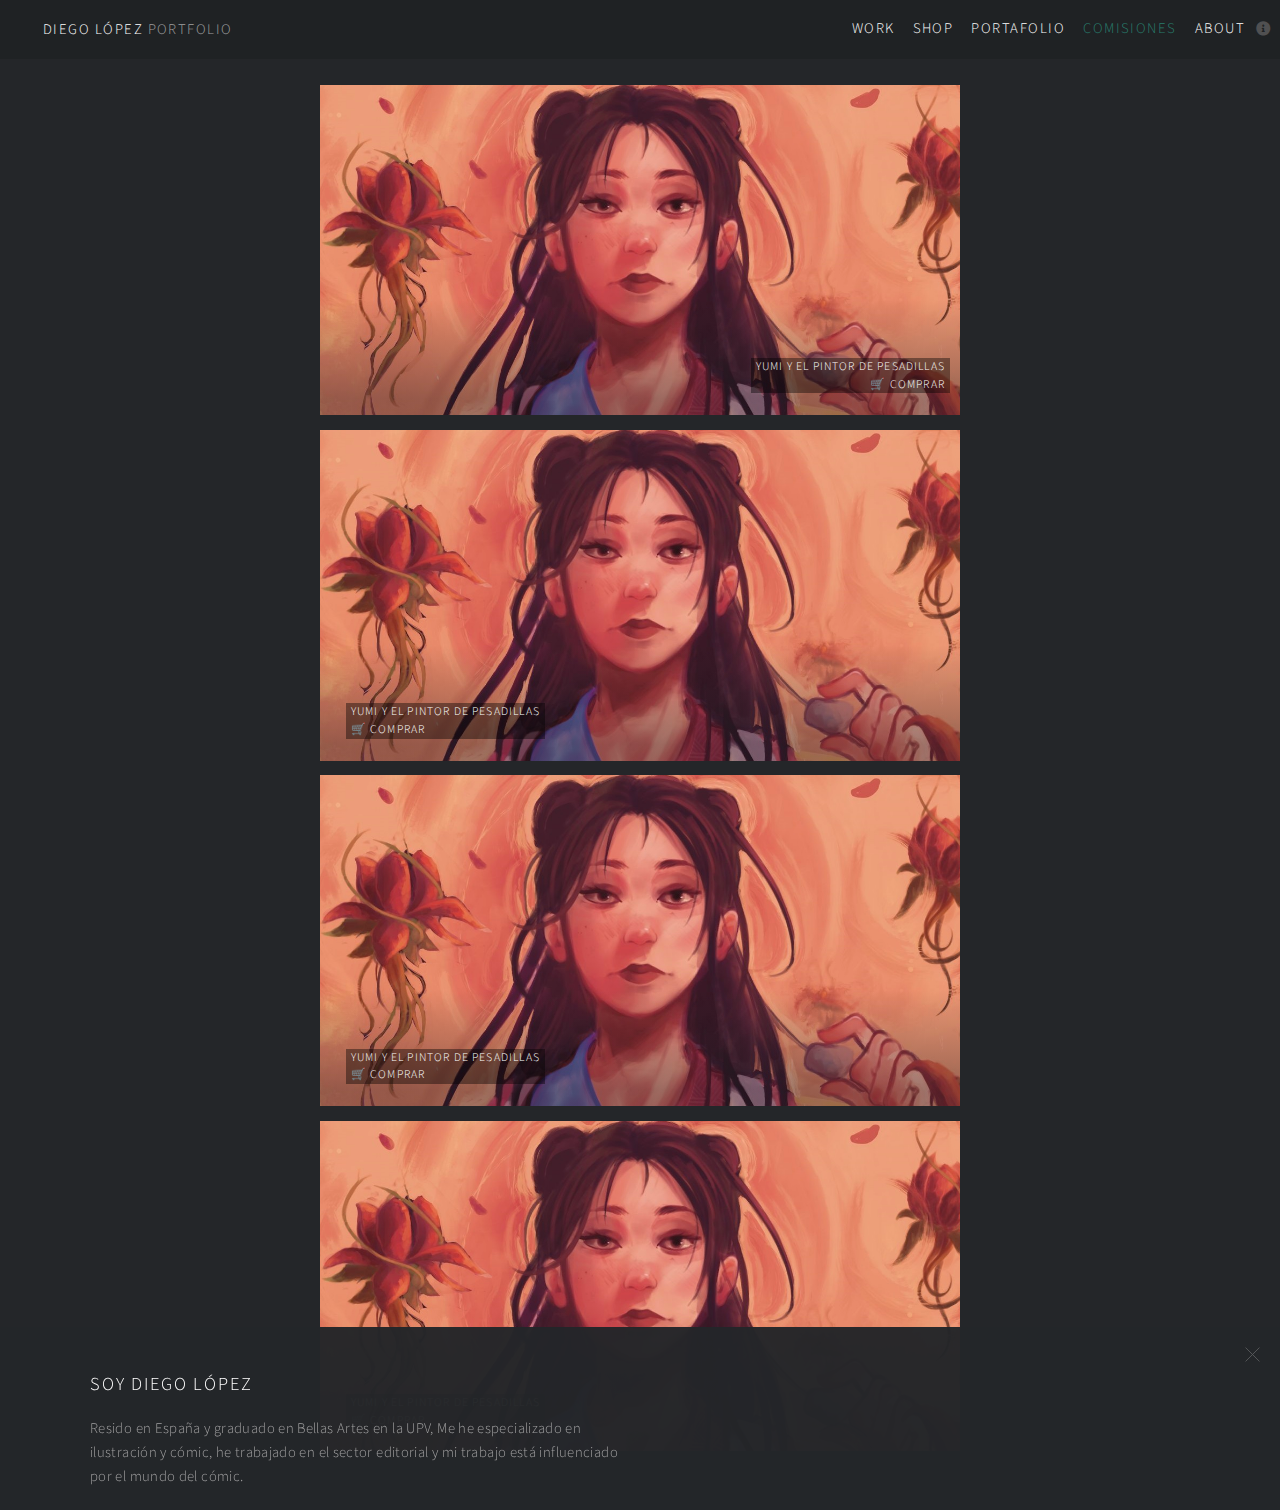
==== Commissions.html @ 551e64a0 "nav bare y pestaña comisiones" ====
<!DOCTYPE HTML>
<!--
	Multiverse by HTML5 UP
	html5up.net | @ajlkn
	Free for personal and commercial use under the CCA 3.0 license (html5up.net/license)
-->
<html>
	<head>
		<title>Portafolio Diego L&oacute;pez</title>
		<meta charset="utf-8" />
		<meta name="viewport" content="width=device-width, initial-scale=1, user-scalable=no" />
		<link rel="stylesheet" href="assets/css/main.css" />
		<link rel="icon" href="./images/favico.jpg">
		<noscript><link rel="stylesheet" href="assets/css/noscript.css" /></noscript>
	</head>
	<body class="is-preload">	
			<!-- Wrapper -->
			<div id="wrapper">

				<!-- Header -->
					<header id="header">
						<h1>
							<a href="https://www.instagram.com/diegolopez_artist" target="_blank" class="icon fa-instagram"><span class="label">Instagram</span></a>

							<strong>Diego L&oacute;pez</strong> portfolio</h1>
						<nav>
							<ul>
								<li><a href="./index.html">Work</a></li>
								<li><a href="https://www.google.com.ar/?hl=es">Shop</a></li>
								<li><a href="https://www.youtube.com">Portafolio</a></li>
								<li><a href="#" class="actual-page">Comisiones</a></li>
								<li><a href="#footer" class="icon solid fa-info-circle">About</a></li>
							</ul>
						</nav>
					</header>

				<!-- Main -->
					<div id="main">
						<article class="thumb comissions">
							<a href="images/fulls/03.jpg" class="image"><img src="images/thumbs/Thumb3.jpg" alt="" /></a>
							<h2 class="info-image derecha">Yumi y el Pintor de Pesadillas
								<br/>
								<a href="https://www.instagram.com/diegolopez_artist" target="_blank" class="icon fa-cart-shopping">🛒 Comprar</a>
							</h2>
							<p class="info-image">Esto es una prueba conceptual de lo que se puede hacer pintando con acuarelas</p>
						</article>
						<article class="thumb comissions">
							<a href="images/fulls/03.jpg" class="image"><img src="images/thumbs/Thumb3.jpg" alt="" /></a>
							<h2 class="info-image porta">Yumi y el Pintor de Pesadillas
								<br/>
								<a href="https://www.instagram.com/diegolopez_artist" target="_blank" class="icon fa-cart-shopping">🛒 Comprar</a>
							</h2>
							<p class="info-image">Esto es una prueba conceptual de lo que se puede hacer pintando con acuarelas</p>
						</article>
						<article class="thumb comissions">
							<a href="images/fulls/03.jpg" class="image"><img src="images/thumbs/Thumb3.jpg" alt="" /></a>
							<h2 class="info-image">Yumi y el Pintor de Pesadillas
								<br/>
								<a href="https://www.instagram.com/diegolopez_artist" target="_blank" class="icon fa-cart-shopping">🛒 Comprar</a>
							</h2>
							<p class="info-image">Esto es una prueba conceptual de lo que se puede hacer pintando con acuarelas</p>
						</article>
						<article class="thumb comissions">
							<a href="images/fulls/03.jpg" class="image"><img src="images/thumbs/Thumb3.jpg" alt="" /></a>
							<h2 class="info-image">Yumi y el Pintor de Pesadillas
								<br/>
								<a href="https://www.instagram.com/diegolopez_artist" target="_blank" class="icon fa-cart-shopping">🛒 Comprar</a>
							</h2>
							<p class="info-image">Esto es una prueba conceptual de lo que se puede hacer pintando con acuarelas</p>
						</article>
					</div>

				<!-- Footer -->
					<footer id="footer" class="panel">
						<div class="inner split">
							<div>
								<section>
									<h2>Soy Diego López</h2>
									<p>Resido en España y graduado en Bellas Artes en la UPV, Me he especializado en ilustración y cómic, he trabajado en el sector editorial y mi trabajo está influenciado por el mundo del cómic.
									</p>
									<p>
										Me gusta contar historias a través de mis obras, innovar en las composiciones y añadir detalles que profundizan más en la obra.
									</p>
									<p>
										Si bien tengo experiencia en mi propio estilo, a lo largo de los años he trabajado en diferentes ramas artísticas, como en la animación, y el modelado 3D. 
									</p>
								</section>
								<section>
									<h2>Sigueme en ...</h2>
									<ul class="icons">
										<li><a href="https://twitter.com/diegolopezart" target="_blank" class="icon brands fa-twitter"><span class="label">Twitter</span></a></li>
										<li><a href="#" class="icon brands fa-facebook-f"><span class="label">Facebook</span></a></li>
										<li><a href="https://www.instagram.com/diegolopez_artist" target="_blank" class="icon brands fa-instagram"><span class="label">Instagram</span></a></li>
										<li><a href="#" class="icon brands fa-linkedin-in"><span class="label">LinkedIn</span></a></li>
									</ul>
								</section>
							</div>
					</footer>
			</div>

		<!-- Scripts -->
			<script src="assets/js/jquery.min.js"></script>
			<script src="assets/js/jquery.poptrox.min.js"></script>
			<script src="assets/js/browser.min.js"></script>
			<script src="assets/js/breakpoints.min.js"></script>
			<script src="assets/js/util.js"></script>
			<script src="assets/js/main.js"></script>

	</body>
</html>
---- assets/css/main.css ----
@import url(fontawesome-all.min.css);
@import url("https://fonts.googleapis.com/css?family=Source+Sans+Pro:300,300italic,400,400italic");

/*
	Multiverse by HTML5 UP
	html5up.net | @ajlkn
	Free for personal and commercial use under the CCA 3.0 license (html5up.net/license)
*/

.info-image{
	width: fit-content;
	padding-left: 5px;
	padding-right: 5px;
	background-color: rgba(0, 0, 0, 0.4);
}

@-moz-keyframes spinner {
	0% {
		-moz-transform: rotate(0deg);
		-webkit-transform: rotate(0deg);
		-ms-transform: rotate(0deg);
		transform: rotate(0deg);
	}

	100% {
		-moz-transform: rotate(359deg);
		-webkit-transform: rotate(359deg);
		-ms-transform: rotate(359deg);
		transform: rotate(359deg);
	}
}

@-webkit-keyframes spinner {
	0% {
		-moz-transform: rotate(0deg);
		-webkit-transform: rotate(0deg);
		-ms-transform: rotate(0deg);
		transform: rotate(0deg);
	}

	100% {
		-moz-transform: rotate(359deg);
		-webkit-transform: rotate(359deg);
		-ms-transform: rotate(359deg);
		transform: rotate(359deg);
	}
}

@-ms-keyframes spinner {
	0% {
		-moz-transform: rotate(0deg);
		-webkit-transform: rotate(0deg);
		-ms-transform: rotate(0deg);
		transform: rotate(0deg);
	}

	100% {
		-moz-transform: rotate(359deg);
		-webkit-transform: rotate(359deg);
		-ms-transform: rotate(359deg);
		transform: rotate(359deg);
	}
}

@keyframes spinner {
	0% {
		-moz-transform: rotate(0deg);
		-webkit-transform: rotate(0deg);
		-ms-transform: rotate(0deg);
		transform: rotate(0deg);
	}

	100% {
		-moz-transform: rotate(359deg);
		-webkit-transform: rotate(359deg);
		-ms-transform: rotate(359deg);
		transform: rotate(359deg);
	}
}

html, body, div, span, applet, object,
iframe, h1, h2, h3, h4, h5, h6, p, blockquote,
pre, a, abbr, acronym, address, big, cite,
code, del, dfn, em, img, ins, kbd, q, s, samp,
small, strike, strong, sub, sup, tt, var, b,
u, i, center, dl, dt, dd, ol, ul, li, fieldset,
form, label, legend, table, caption, tbody,
tfoot, thead, tr, th, td, article, aside,
canvas, details, embed, figure, figcaption,
footer, header, hgroup, menu, nav, output, ruby,
section, summary, time, mark, audio, video {
	margin: 0;
	padding: 0;
	border: 0;
	font-size: 100%;
	font: inherit;
	vertical-align: baseline;}

article, aside, details, figcaption, figure,
footer, header, hgroup, menu, nav, section {
	display: block;}

body {
	line-height: 1;
}

ol, ul {
	list-style: none;
}

blockquote, q {
	quotes: none;
}

	blockquote:before, blockquote:after, q:before, q:after {
		content: '';
		content: none;
	}

table {
	border-collapse: collapse;
	border-spacing: 0;
}

body {
	-webkit-text-size-adjust: none;
}

mark {
	background-color: transparent;
	color: inherit;
}

input::-moz-focus-inner {
	border: 0;
	padding: 0;
}

input, select, textarea {
	-moz-appearance: none;
	-webkit-appearance: none;
	-ms-appearance: none;
	appearance: none;
}

/* Basic */

	@-ms-viewport {
		width: device-width;
	}

	body {
		-ms-overflow-style: scrollbar;
	}

	@media screen and (max-width: 480px) {

		html, body {
			min-width: 320px;
		}

	}

	html {
		box-sizing: border-box;
	}

	*, *:before, *:after {
		box-sizing: inherit;
	}

	body {
		background: #242629;
	}

		body.is-preload *, body.is-preload *:before, body.is-preload *:after {
			-moz-animation: none !important;
			-webkit-animation: none !important;
			-ms-animation: none !important;
			animation: none !important;
			-moz-transition: none !important;
			-webkit-transition: none !important;
			-ms-transition: none !important;
			transition: none !important;
		}

		body.is-resizing *, body.is-resizing *:before, body.is-resizing *:after {
			-moz-animation: none !important;
			-webkit-animation: none !important;
			-ms-animation: none !important;
			animation: none !important;
			-moz-transition: none !important;
			-webkit-transition: none !important;
			-ms-transition: none !important;
			transition: none !important;
		}

/* Type */

	body, input, select, textarea {
		color: #a0a0a1;
		font-family: "Source Sans Pro", Helvetica, sans-serif;
		font-size: 15pt;
		font-weight: 300;
		letter-spacing: 0.025em;
		line-height: 1.65;
	}

		@media screen and (max-width: 1680px) {

			body, input, select, textarea {
				font-size: 11pt;
			}

		}

	a {
		-moz-transition: color 0.2s ease-in-out, border-bottom-color 0.2s ease-in-out;
		-webkit-transition: color 0.2s ease-in-out, border-bottom-color 0.2s ease-in-out;
		-ms-transition: color 0.2s ease-in-out, border-bottom-color 0.2s ease-in-out;
		transition: color 0.2s ease-in-out, border-bottom-color 0.2s ease-in-out;
		border-bottom: dotted 1px;
		color: #34a58e;
		text-decoration: none;
	}

		a:hover {
			border-bottom-color: transparent;
			color: #34a58e !important;
		}

	strong, b {
		color: #ffffff;
		font-weight: 300;
	}

	em, i {
		font-style: italic;
	}

	p {
		margin: 0 0 2em 0;
	}

	h1, h2, h3, h4, h5, h6 {
		color: #ffffff;
		font-weight: 300;
		letter-spacing: 0.1em;
		line-height: 1.5;
		margin: 0 0 1em 0;
		text-transform: uppercase;
	}

		h1 a, h2 a, h3 a, h4 a, h5 a, h6 a {
			color: inherit;
			text-decoration: none;
		}

	h1 {
		font-size: 2em;
	}

	h2 {
		font-size: 1.25em;
	}

	h3 {
		font-size: 1.1em;
	}

	h4 {
		font-size: 1em;
	}

	h5 {
		font-size: 0.9em;
	}

	h6 {
		font-size: 0.7em;
	}

	@media screen and (max-width: 736px) {

		h2 {
			font-size: 1em;
		}

		h3 {
			font-size: 0.9em;
		}

		h4 {
			font-size: 0.8em;
		}

		h5 {
			font-size: 0.7em;
		}

		h6 {
			font-size: 0.7em;
		}

	}

	sub {
		font-size: 0.8em;
		position: relative;
		top: 0.5em;
	}

	sup {
		font-size: 0.8em;
		position: relative;
		top: -0.5em;
	}

	blockquote {
		border-left: 4px #36383c;
		font-style: italic;
		margin: 0 0 2em 0;
		padding: 0.5em 0 0.5em 2em;
	}

	code {
		background: #34363b;
		border: solid 1px #36383c;
		font-family: "Courier New", monospace;
		font-size: 0.9em;
		margin: 0 0.25em;
		padding: 0.25em 0.65em;
	}

	pre {
		-webkit-overflow-scrolling: touch;
		font-family: "Courier New", monospace;
		font-size: 0.9em;
		margin: 0 0 2em 0;
	}

		pre code {
			display: block;
			line-height: 1.75;
			padding: 1em 1.5em;
			overflow-x: auto;
		}

	hr {
		border: 0;
		border-bottom: solid 1px #36383c;
		margin: 2em 0;
	}

		hr.major {
			margin: 3em 0;
		}

	.align-left {
		text-align: left;
	}

	.align-center {
		text-align: center;
	}

	.align-right {
		text-align: right;
	}

/* Button */

	input[type="submit"],
	input[type="reset"],
	input[type="button"],
	button,
	.button {
		-moz-appearance: none;
		-webkit-appearance: none;
		-ms-appearance: none;
		appearance: none;
		-moz-transition: background-color 0.2s ease-in-out, box-shadow 0.2s ease-in-out, color 0.2s ease-in-out;
		-webkit-transition: background-color 0.2s ease-in-out, box-shadow 0.2s ease-in-out, color 0.2s ease-in-out;
		-ms-transition: background-color 0.2s ease-in-out, box-shadow 0.2s ease-in-out, color 0.2s ease-in-out;
		transition: background-color 0.2s ease-in-out, box-shadow 0.2s ease-in-out, color 0.2s ease-in-out;
		background-color: transparent;
		border: 0;
		border-radius: 0;
		box-shadow: inset 0 0 0 2px #36383c;
		color: #ffffff !important;
		cursor: pointer;
		display: inline-block;
		font-size: 0.9em;
		font-weight: 300;
		height: 3.05556em;
		letter-spacing: 0.1em;
		line-height: 3.05556em;
		padding: 0 2.5em;
		text-align: center;
		text-decoration: none;
		text-transform: uppercase;
		white-space: nowrap;
	}

		input[type="submit"]:hover,
		input[type="reset"]:hover,
		input[type="button"]:hover,
		button:hover,
		.button:hover {
			box-shadow: inset 0 0 0 2px #34a58e;
			color: #34a58e !important;
		}

			input[type="submit"]:hover:active,
			input[type="reset"]:hover:active,
			input[type="button"]:hover:active,
			button:hover:active,
			.button:hover:active {
				background-color: rgba(52, 165, 142, 0.15);
				color: #34a58e !important;
			}

		input[type="submit"].icon,
		input[type="reset"].icon,
		input[type="button"].icon,
		button.icon,
		.button.icon {
			padding-left: 1.35em;
		}

			input[type="submit"].icon:before,
			input[type="reset"].icon:before,
			input[type="button"].icon:before,
			button.icon:before,
			.button.icon:before {
				margin-right: 0.5em;
			}

		input[type="submit"].fit,
		input[type="reset"].fit,
		input[type="button"].fit,
		button.fit,
		.button.fit {
			width: 100%;
		}

		input[type="submit"].small,
		input[type="reset"].small,
		input[type="button"].small,
		button.small,
		.button.small {
			font-size: 0.8em;
		}

		input[type="submit"].large,
		input[type="reset"].large,
		input[type="button"].large,
		button.large,
		.button.large {
			font-size: 1.35em;
		}

		input[type="submit"].primary,
		input[type="reset"].primary,
		input[type="button"].primary,
		button.primary,
		.button.primary {
			background-color: #34a58e;
			box-shadow: none;
		}

			input[type="submit"].primary:hover,
			input[type="reset"].primary:hover,
			input[type="button"].primary:hover,
			button.primary:hover,
			.button.primary:hover {
				background-color: #47c5ab;
				color: #ffffff !important;
			}

				input[type="submit"].primary:hover:active,
				input[type="reset"].primary:hover:active,
				input[type="button"].primary:hover:active,
				button.primary:hover:active,
				.button.primary:hover:active {
					background-color: #287e6d;
				}

		input[type="submit"].disabled, input[type="submit"]:disabled,
		input[type="reset"].disabled,
		input[type="reset"]:disabled,
		input[type="button"].disabled,
		input[type="button"]:disabled,
		button.disabled,
		button:disabled,
		.button.disabled,
		.button:disabled {
			pointer-events: none;
			opacity: 0.35;
		}

/* Form */

	form {
		margin: 0 0 2em 0;
	}

		form > :last-child {
			margin-bottom: 0;
		}

		form > .fields {
			display: -moz-flex;
			display: -webkit-flex;
			display: -ms-flex;
			display: flex;
			-moz-flex-wrap: wrap;
			-webkit-flex-wrap: wrap;
			-ms-flex-wrap: wrap;
			flex-wrap: wrap;
			width: calc(100% + 3em);
			margin: -1.5em 0 2em -1.5em;
		}

			form > .fields > .field {
				-moz-flex-grow: 0;
				-webkit-flex-grow: 0;
				-ms-flex-grow: 0;
				flex-grow: 0;
				-moz-flex-shrink: 0;
				-webkit-flex-shrink: 0;
				-ms-flex-shrink: 0;
				flex-shrink: 0;
				padding: 1.5em 0 0 1.5em;
				width: calc(100% - 1.5em);
			}

				form > .fields > .field.half {
					width: calc(50% - 0.75em);
				}

				form > .fields > .field.third {
					width: calc(100%/3 - 0.5em);
				}

				form > .fields > .field.quarter {
					width: calc(25% - 0.375em);
				}

		@media screen and (max-width: 736px) {

			form > .fields {
				width: calc(100% + 3em);
				margin: -1.5em 0 2em -1.5em;
			}

				form > .fields > .field {
					padding: 1.5em 0 0 1.5em;
					width: calc(100% - 1.5em);
				}

					form > .fields > .field.half {
						width: calc(100% - 1.5em);
					}

					form > .fields > .field.third {
						width: calc(100% - 1.5em);
					}

					form > .fields > .field.quarter {
						width: calc(100% - 1.5em);
					}

		}

	label {
		color: #ffffff;
		display: block;
		font-size: 0.9em;
		font-weight: 300;
		margin: 0 0 1em 0;
	}

	input[type="text"],
	input[type="password"],
	input[type="email"],
	input[type="tel"],
	input[type="search"],
	input[type="url"],
	select,
	textarea {
		-moz-appearance: none;
		-webkit-appearance: none;
		-ms-appearance: none;
		appearance: none;
		background: #34363b;
		border: 0;
		border-radius: 0;
		color: #a0a0a1;
		display: block;
		outline: 0;
		padding: 0 1em;
		text-decoration: none;
		width: 100%;
	}

		input[type="text"]:invalid,
		input[type="password"]:invalid,
		input[type="email"]:invalid,
		input[type="tel"]:invalid,
		input[type="search"]:invalid,
		input[type="url"]:invalid,
		select:invalid,
		textarea:invalid {
			box-shadow: none;
		}

		input[type="text"]:focus,
		input[type="password"]:focus,
		input[type="email"]:focus,
		input[type="tel"]:focus,
		input[type="search"]:focus,
		input[type="url"]:focus,
		select:focus,
		textarea:focus {
			box-shadow: inset 0 0 0 2px #34a58e;
		}

	select {
		background-image: url("data:image/svg+xml;charset=utf8,%3Csvg xmlns='http://www.w3.org/2000/svg' width='40' height='40' preserveAspectRatio='none' viewBox='0 0 40 40'%3E%3Cpath d='M9.4,12.3l10.4,10.4l10.4-10.4c0.2-0.2,0.5-0.4,0.9-0.4c0.3,0,0.6,0.1,0.9,0.4l3.3,3.3c0.2,0.2,0.4,0.5,0.4,0.9 c0,0.4-0.1,0.6-0.4,0.9L20.7,31.9c-0.2,0.2-0.5,0.4-0.9,0.4c-0.3,0-0.6-0.1-0.9-0.4L4.3,17.3c-0.2-0.2-0.4-0.5-0.4-0.9 c0-0.4,0.1-0.6,0.4-0.9l3.3-3.3c0.2-0.2,0.5-0.4,0.9-0.4S9.1,12.1,9.4,12.3z' fill='%2336383c' /%3E%3C/svg%3E");
		background-size: 1.25rem;
		background-repeat: no-repeat;
		background-position: calc(100% - 1rem) center;
		height: 2.75em;
		padding-right: 2.75em;
		text-overflow: ellipsis;
	}

		select option {
			color: #ffffff;
			background: #242629;
		}

		select:focus::-ms-value {
			background-color: transparent;
		}

		select::-ms-expand {
			display: none;
		}

	input[type="text"],
	input[type="password"],
	input[type="email"],
	input[type="tel"],
	input[type="search"],
	input[type="url"],
	select {
		height: 2.75em;
	}

	textarea {
		padding: 0.75em 1em;
	}

	input[type="checkbox"],
	input[type="radio"] {
		-moz-appearance: none;
		-webkit-appearance: none;
		-ms-appearance: none;
		appearance: none;
		display: block;
		float: left;
		margin-right: -2em;
		opacity: 0;
		width: 1em;
		z-index: -1;
	}

		input[type="checkbox"] + label,
		input[type="radio"] + label {
			text-decoration: none;
			color: #a0a0a1;
			cursor: pointer;
			display: inline-block;
			font-size: 1em;
			font-weight: 300;
			padding-left: 2.4em;
			padding-right: 0.75em;
			position: relative;
		}

			input[type="checkbox"] + label:before,
			input[type="radio"] + label:before {
				-moz-osx-font-smoothing: grayscale;
				-webkit-font-smoothing: antialiased;
				display: inline-block;
				font-style: normal;
				font-variant: normal;
				text-rendering: auto;
				line-height: 1;
				text-transform: none !important;
				font-family: 'Font Awesome 5 Free';
				font-weight: 900;
			}

			input[type="checkbox"] + label:before,
			input[type="radio"] + label:before {
				background: #34363b;
				content: '';
				display: inline-block;
				font-size: 0.8em;
				height: 2.0625em;
				left: 0;
				line-height: 2.0625em;
				position: absolute;
				text-align: center;
				top: 0;
				width: 2.0625em;
			}

		input[type="checkbox"]:checked + label:before,
		input[type="radio"]:checked + label:before {
			background: #34a58e;
			border-color: #34a58e;
			color: #ffffff;
			content: '\f00c';
		}

		input[type="checkbox"]:focus + label:before,
		input[type="radio"]:focus + label:before {
			box-shadow: 0 0 0 2px #34a58e;
		}

	input[type="radio"] + label:before {
		border-radius: 100%;
	}

	::-webkit-input-placeholder {
		color: #707071 !important;
		opacity: 1.0;
	}

	:-moz-placeholder {
		color: #707071 !important;
		opacity: 1.0;
	}

	::-moz-placeholder {
		color: #707071 !important;
		opacity: 1.0;
	}

	:-ms-input-placeholder {
		color: #707071 !important;
		opacity: 1.0;
	}

/* Icon */

	.icon {
		text-decoration: none;
		border-bottom: none;
		position: relative;
	}

		.icon:before {
			-moz-osx-font-smoothing: grayscale;
			-webkit-font-smoothing: antialiased;
			display: inline-block;
			font-style: normal;
			font-variant: normal;
			text-rendering: auto;
			line-height: 1;
			text-transform: none !important;
			font-family: 'Font Awesome 5 Free';
			font-weight: 400;
		}

		.icon > .label {
			display: none;
		}

		.icon:before {
			line-height: inherit;
		}

		.icon.solid:before {
			font-weight: 900;
		}

		.icon.brands:before {
			font-family: 'Font Awesome 5 Brands';
		}

/* List */

	ol {
		list-style: decimal;
		margin: 0 0 2em 0;
		padding-left: 1.25em;
	}

		ol li {
			padding-left: 0.25em;
		}

	ul {
		list-style: disc;
		margin: 0 0 2em 0;
		padding-left: 1em;
	}

		ul li {
			padding-left: 0.5em;
		}

		ul.alt {
			list-style: none;
			padding-left: 0;
		}

			ul.alt li {
				border-top: solid 1px #36383c;
				padding: 0.5em 0;
			}

				ul.alt li:first-child {
					border-top: 0;
					padding-top: 0;
				}

	dl {
		margin: 0 0 2em 0;
	}

		dl dt {
			display: block;
			font-weight: 300;
			margin: 0 0 1em 0;
		}

		dl dd {
			margin-left: 2em;
		}

/* Actions */

	ul.actions {
		display: -moz-flex;
		display: -webkit-flex;
		display: -ms-flex;
		display: flex;
		cursor: default;
		list-style: none;
		margin-left: -1em;
		padding-left: 0;
	}

		ul.actions li {
			padding: 0 0 0 1em;
			vertical-align: middle;
		}

		ul.actions.special {
			-moz-justify-content: center;
			-webkit-justify-content: center;
			-ms-justify-content: center;
			justify-content: center;
			width: 100%;
			margin-left: 0;
		}

			ul.actions.special li:first-child {
				padding-left: 0;
			}

		ul.actions.stacked {
			-moz-flex-direction: column;
			-webkit-flex-direction: column;
			-ms-flex-direction: column;
			flex-direction: column;
			margin-left: 0;
		}

			ul.actions.stacked li {
				padding: 1.3em 0 0 0;
			}

				ul.actions.stacked li:first-child {
					padding-top: 0;
				}

		ul.actions.fit {
			width: calc(100% + 1em);
		}

			ul.actions.fit li {
				-moz-flex-grow: 1;
				-webkit-flex-grow: 1;
				-ms-flex-grow: 1;
				flex-grow: 1;
				-moz-flex-shrink: 1;
				-webkit-flex-shrink: 1;
				-ms-flex-shrink: 1;
				flex-shrink: 1;
				width: 100%;
			}

				ul.actions.fit li > * {
					width: 100%;
				}

			ul.actions.fit.stacked {
				width: 100%;
			}

		@media screen and (max-width: 480px) {

			ul.actions:not(.fixed) {
				-moz-flex-direction: column;
				-webkit-flex-direction: column;
				-ms-flex-direction: column;
				flex-direction: column;
				margin-left: 0;
				width: 100% !important;
			}

				ul.actions:not(.fixed) li {
					-moz-flex-grow: 1;
					-webkit-flex-grow: 1;
					-ms-flex-grow: 1;
					flex-grow: 1;
					-moz-flex-shrink: 1;
					-webkit-flex-shrink: 1;
					-ms-flex-shrink: 1;
					flex-shrink: 1;
					padding: 1em 0 0 0;
					text-align: center;
					width: 100%;
				}

					ul.actions:not(.fixed) li > * {
						width: 100%;
					}

					ul.actions:not(.fixed) li:first-child {
						padding-top: 0;
					}

					ul.actions:not(.fixed) li input[type="submit"],
					ul.actions:not(.fixed) li input[type="reset"],
					ul.actions:not(.fixed) li input[type="button"],
					ul.actions:not(.fixed) li button,
					ul.actions:not(.fixed) li .button {
						width: 100%;
					}

						ul.actions:not(.fixed) li input[type="submit"].icon:before,
						ul.actions:not(.fixed) li input[type="reset"].icon:before,
						ul.actions:not(.fixed) li input[type="button"].icon:before,
						ul.actions:not(.fixed) li button.icon:before,
						ul.actions:not(.fixed) li .button.icon:before {
							margin-left: -0.5rem;
						}

		}

/* Icons */

	ul.icons {
		cursor: default;
		list-style: none;
		padding-left: 0;
		
	}

		ul.icons li {
			display: inline-block;
			padding: 0 1em 0 0;
		}

			ul.icons li:last-child {
				padding-right: 0;
			}

			ul.icons li .icon {
				
				color:#ffffff
			}		

				ul.icons li .icon:before {
					font-size: 1.5em;
				}

/* Table */

	.table-wrapper {
		-webkit-overflow-scrolling: touch;
		overflow-x: auto;
	}

	table {
		margin: 0 0 2em 0;
		width: 100%;
	}

		table tbody tr {
			border: solid 1px #36383c;
			border-left: 0;
			border-right: 0;
		}

			table tbody tr:nth-child(2n + 1) {
				background-color: #34363b;
			}

		table td {
			padding: 0.75em 0.75em;
		}

		table th {
			color: #ffffff;
			font-size: 0.9em;
			font-weight: 300;
			padding: 0 0.75em 0.75em 0.75em;
			text-align: left;
		}

		table thead {
			border-bottom: solid 2px #36383c;
		}

		table tfoot {
			border-top: solid 2px #36383c;
		}

		table.alt {
			border-collapse: separate;
		}

			table.alt tbody tr td {
				border: solid 1px #36383c;
				border-left-width: 0;
				border-top-width: 0;
			}

				table.alt tbody tr td:first-child {
					border-left-width: 1px;
				}

			table.alt tbody tr:first-child td {
				border-top-width: 1px;
			}

			table.alt thead {
				border-bottom: 0;
			}

			table.alt tfoot {
				border-top: 0;
			}

/* Panel */

	.panel {
		padding: 4em 4em 2em 4em ;
		-moz-transform: translateY(100vh);
		-webkit-transform: translateY(100vh);
		-ms-transform: translateY(100vh);
		transform: translateY(100vh);
		-moz-transition: -moz-transform 0.5s ease;
		-webkit-transition: -webkit-transform 0.5s ease;
		-ms-transition: -ms-transform 0.5s ease;
		transition: transform 0.5s ease;
		-webkit-overflow-scrolling: touch;
		background: rgba(36, 38, 41, 0.975);
		bottom: 0px;
		left: 0;
		max-height: calc(80vh - 4em);
		overflow-y: auto;
		position: fixed;
		width: 100%;
		z-index: 10001;
	}

		.panel.active {
			-moz-transform: translateY(1px);
			-webkit-transform: translateY(1px);
			-ms-transform: translateY(1px);
			transform: translateY(1px);
		}

		.panel > .inner {
			margin: 0 auto;
			max-width: 100%;
			width: 75em;
		}

			.panel > .inner.split {
				display: -moz-flex;
				display: -webkit-flex;
				display: -ms-flex;
				display: flex;
			}

				.panel > .inner.split > div {
					margin-left: 4em;
					width: 50%;
				}

				.panel > .inner.split > :first-child {
					margin-left: 0;
				}

		.panel > .closer {
			-moz-transition: opacity 0.2s ease-in-out;
			-webkit-transition: opacity 0.2s ease-in-out;
			-ms-transition: opacity 0.2s ease-in-out;
			transition: opacity 0.2s ease-in-out;
			background-image: url("images/close.svg");
			background-position: center;
			background-repeat: no-repeat;
			background-size: 3em;
			cursor: pointer;
			height: 5em;
			opacity: 0.25;
			position: absolute;
			right: 0;
			top: 0;
			width: 5em;
			z-index: 2;
		}

			.panel > .closer:hover {
				opacity: 1.0;
			}

		@media screen and (max-width: 1280px) {

			.panel {
				padding: 3em 3em 1em 3em ;
			}

				.panel > .inner.split > div {
					margin-left: 3em;
				}

				.panel > .closer {
					background-size: 2.5em;
					background-position: 75% 25%;
				}

		}

		@media screen and (max-width: 980px) {

			.panel > .inner.split {
				-moz-flex-direction: column;
				-webkit-flex-direction: column;
				-ms-flex-direction: column;
				flex-direction: column;
			}

				.panel > .inner.split > div {
					margin-left: 0;
					width: 100%;
				}

		}

		@media screen and (max-width: 736px) {

			.panel {
				-moz-transform: translateY(-100vh);
				-webkit-transform: translateY(-100vh);
				-ms-transform: translateY(-100vh);
				transform: translateY(-100vh);
				padding: 4em 2em 2em 2em ;
				bottom: auto;
				top: calc(4em - 1px);
			}

				.panel.active {
					-moz-transform: translateY(0);
					-webkit-transform: translateY(0);
					-ms-transform: translateY(0);
					transform: translateY(0);
				}

		}

/* Poptrox Popup */

	.poptrox-overlay {
		-webkit-tap-highlight-color: rgba(255, 255, 255, 0);
	}

	.poptrox-popup {
		background: rgba(31, 34, 36, 0.925);
		box-shadow: 0 1em 3em 0.5em rgba(0, 0, 0, 0.25);
		cursor: default;
	}

		.poptrox-popup:before {
			-moz-transition: opacity 0.2s ease-in-out;
			-webkit-transition: opacity 0.2s ease-in-out;
			-ms-transition: opacity 0.2s ease-in-out;
			transition: opacity 0.2s ease-in-out;
			background-image: -moz-linear-gradient(to left, rgba(31,34,36,0.35), rgba(31,34,36,0) 10em, rgba(31,34,36,0)), -moz-linear-gradient(to right, rgba(31,34,36,0.35), rgba(31,34,36,0) 10em, rgba(31,34,36,0));
			background-image: -webkit-linear-gradient(to left, rgba(31,34,36,0.35), rgba(31,34,36,0) 10em, rgba(31,34,36,0)), -webkit-linear-gradient(to right, rgba(31,34,36,0.35), rgba(31,34,36,0) 10em, rgba(31,34,36,0));
			background-image: -ms-linear-gradient(to left, rgba(31,34,36,0.35), rgba(31,34,36,0) 10em, rgba(31,34,36,0)), -ms-linear-gradient(to right, rgba(31,34,36,0.35), rgba(31,34,36,0) 10em, rgba(31,34,36,0));
			background-image: linear-gradient(to left, rgba(31,34,36,0.35), rgba(31,34,36,0) 10em, rgba(31,34,36,0)), linear-gradient(to right, rgba(31,34,36,0.35), rgba(31,34,36,0) 10em, rgba(31,34,36,0));
			content: '';
			display: block;
			height: 100%;
			left: 0;
			position: absolute;
			top: 0;
			width: 100%;
			z-index: 1;
			opacity: 1;
		}

		.poptrox-popup .closer {
			-moz-transition: opacity 0.2s ease-in-out;
			-webkit-transition: opacity 0.2s ease-in-out;
			-ms-transition: opacity 0.2s ease-in-out;
			transition: opacity 0.2s ease-in-out;
			background-image: url("images/close.svg");
			background-position: center;
			background-repeat: no-repeat;
			background-size: 3em;
			height: 5em;
			opacity: 0;
			position: absolute;
			right: 0;
			top: 0;
			width: 5em;
			z-index: 2;
		}

		.poptrox-popup .nav-previous,
		.poptrox-popup .nav-next {
			-moz-transition: opacity 0.2s ease-in-out;
			-webkit-transition: opacity 0.2s ease-in-out;
			-ms-transition: opacity 0.2s ease-in-out;
			transition: opacity 0.2s ease-in-out;
			background-image: url("images/arrow.svg");
			background-position: center;
			background-repeat: no-repeat;
			background-size: 5em;
			cursor: pointer;
			height: 8em;
			margin-top: -4em;
			opacity: 0;
			position: absolute;
			top: 50%;
			width: 6em;
			z-index: 2;
		}

		.poptrox-popup .nav-previous {
			-moz-transform: scaleX(-1);
			-webkit-transform: scaleX(-1);
			-ms-transform: scaleX(-1);
			transform: scaleX(-1);
			left: 0;
		}

		.poptrox-popup .nav-next {
			right: 0;
		}

		.poptrox-popup .caption {
			padding: 2em 2em 0.1em 2em ;
			background-image: -moz-linear-gradient(to top, rgba(16,16,16,0.45) 25%, rgba(16,16,16,0) 100%);
			background-image: -webkit-linear-gradient(to top, rgba(16,16,16,0.45) 25%, rgba(16,16,16,0) 100%);
			background-image: -ms-linear-gradient(to top, rgba(16,16,16,0.45) 25%, rgba(16,16,16,0) 100%);
			background-image: linear-gradient(to top, rgba(16,16,16,0.45) 25%, rgba(16,16,16,0) 100%);
			bottom: 0;
			cursor: default;
			left: 0;
			position: absolute;
			text-align: left;
			width: 100%;
			z-index: 2;
		}

			.poptrox-popup .caption h2, .poptrox-popup .caption h3, .poptrox-popup .caption h4, .poptrox-popup .caption h5, .poptrox-popup .caption h6 {
				margin: 0 0 0.5em 0;
			}

			.poptrox-popup .caption p {
				color: #ffffff;
			}

		.poptrox-popup .loader {
			-moz-animation: spinner 1s infinite linear !important;
			-webkit-animation: spinner 1s infinite linear !important;
			-ms-animation: spinner 1s infinite linear !important;
			animation: spinner 1s infinite linear !important;
			background-image: url("images/spinner.svg");
			background-position: center;
			background-repeat: no-repeat;
			background-size: contain;
			display: block;
			font-size: 2em;
			height: 2em;
			left: 50%;
			line-height: 2em;
			margin: -1em 0 0 -1em;
			opacity: 0.25;
			position: absolute;
			text-align: center;
			top: 50%;
			width: 2em;
		}

		.poptrox-popup:hover .closer,
		.poptrox-popup:hover .nav-previous,
		.poptrox-popup:hover .nav-next {
			opacity: 0.5;
		}

			.poptrox-popup:hover .closer:hover,
			.poptrox-popup:hover .nav-previous:hover,
			.poptrox-popup:hover .nav-next:hover {
				opacity: 1.0;
			}

		.poptrox-popup.loading:before {
			opacity: 0;
		}

		body.touch .poptrox-popup .closer,
		body.touch .poptrox-popup .nav-previous,
		body.touch .poptrox-popup .nav-next {
			opacity: 1.0 !important;
		}

		@media screen and (max-width: 980px) {

			.poptrox-popup .closer {
				background-size: 3em;
			}

			.poptrox-popup .nav-previous,
			.poptrox-popup .nav-next {
				background-size: 4em;
			}

		}

		@media screen and (max-width: 736px) {

			/*.poptrox-popup:before {
				display: none;
			}

			.poptrox-popup .caption {
				display: none !important;
			}

			.poptrox-popup .closer,
			.poptrox-popup .nav-previous,
			.poptrox-popup .nav-next {
				display: none !important;
			}*/

		}

/* Wrapper */

	#wrapper {
		-moz-transition: -moz-filter 0.5s ease, -webkit-filter 0.5s ease, -ms-filter 0.5s ease, -moz-filter 0.5s ease;
		-webkit-transition: -moz-filter 0.5s ease, -webkit-filter 0.5s ease, -ms-filter 0.5s ease, -webkit-filter 0.5s ease;
		-ms-transition: -moz-filter 0.5s ease, -webkit-filter 0.5s ease, -ms-filter 0.5s ease, -ms-filter 0.5s ease;
		transition: -moz-filter 0.5s ease, -webkit-filter 0.5s ease, -ms-filter 0.5s ease, filter 0.5s ease;
		position: relative;
	}

		#wrapper:after {
			pointer-events: none;
			-moz-transition: opacity 0.5s ease, visibility 0.5s;
			-webkit-transition: opacity 0.5s ease, visibility 0.5s;
			-ms-transition: opacity 0.5s ease, visibility 0.5s;
			transition: opacity 0.5s ease, visibility 0.5s;
			background: rgba(36, 38, 41, 0.5);
			content: '';
			display: block;
			height: 100%;
			left: 0;
			opacity: 0;
			position: absolute;
			top: 0;
			visibility: hidden;
			width: 100%;
			z-index: 1;
		}

			body.ie #wrapper:after {
				background: rgba(36, 38, 41, 0.8);
			}

		body.modal-active #wrapper {
			-moz-filter: blur(8px);
			-webkit-filter: blur(8px);
			-ms-filter: blur(8px);
			filter: blur(8px);
		}

			body.modal-active #wrapper:after {
				pointer-events: auto;
				opacity: 1;
				visibility: visible;
				z-index: 10003;
			}

		#wrapper:before {
			-moz-animation: spinner 1s infinite linear !important;
			-webkit-animation: spinner 1s infinite linear !important;
			-ms-animation: spinner 1s infinite linear !important;
			animation: spinner 1s infinite linear !important;
			pointer-events: none;
			-moz-transition: top 0.75s ease-in-out, opacity 0.35s ease-out, visibility 0.35s;
			-webkit-transition: top 0.75s ease-in-out, opacity 0.35s ease-out, visibility 0.35s;
			-ms-transition: top 0.75s ease-in-out, opacity 0.35s ease-out, visibility 0.35s;
			transition: top 0.75s ease-in-out, opacity 0.35s ease-out, visibility 0.35s;
			background-image: url("images/spinner.svg");
			background-position: center;
			background-repeat: no-repeat;
			background-size: contain;
			content: '';
			display: block;
			font-size: 2em;
			height: 2em;
			left: 50%;
			line-height: 2em;
			margin: -1em 0 0 -1em;
			opacity: 0;
			position: fixed;
			text-align: center;
			top: 75%;
			visibility: hidden;
			width: 2em;
		}

		body.is-preload #wrapper:before {
			-moz-transition: opacity 1s ease-out !important;
			-webkit-transition: opacity 1s ease-out !important;
			-ms-transition: opacity 1s ease-out !important;
			transition: opacity 1s ease-out !important;
			-moz-transition-delay: 0.5s !important;
			-webkit-transition-delay: 0.5s !important;
			-ms-transition-delay: 0.5s !important;
			transition-delay: 0.5s !important;
			opacity: 0.25;
			top: 50%;
			visibility: visible;
		}

/* Header */

	body {
		padding: 0 0 4em 0;
	}

	#header {
		-moz-transform: translateY(0);
		-webkit-transform: translateY(0);
		-ms-transform: translateY(0);
		transform: translateY(0);
		-moz-transition: -moz-transform 1s ease;
		-webkit-transition: -webkit-transform 1s ease;
		-ms-transition: -ms-transform 1s ease;
		transition: transform 1s ease;
		-moz-user-select: none;
		-ms-user-select: none;
		-webkit-user-select: none;
		background: #1f2224;
		top: 0em;
		height: 4em;
		left: 0;
		line-height: 4em;
		padding: 0 1.5em;
		position: fixed;
		user-select: none;
		width: 100%;
		z-index: 10002;
	}

		body.is-preload #header {
			-moz-transform: translateY(4em);
			-webkit-transform: translateY(4em);
			-ms-transform: translateY(-4em);
			transform: translateY(-4em);
		}

		#header h1 {
			color: #a0a0a1;
			display: inline-block;
			font-size: 1em;
			line-height: 1;
			margin: 0;
			vertical-align: middle;
		}

			#header h1 a {
				border: 0;
				color: inherit;
			}

				#header h1 a:hover {
					color: inherit !important;
				}

		#header nav {
			position: absolute;
			right: 0;
			top: 0;
		}

			#header nav > ul {
				list-style: none;
				margin: 0;
				padding: 0;
			}

				#header nav > ul > li {
					display: inline-block;
					padding: 0;
				}

					#header nav > ul > li a {
						-moz-transition: background-color 0.5s ease;
						-webkit-transition: background-color 0.5s ease;
						-ms-transition: background-color 0.5s ease;
						transition: background-color 0.5s ease;
						border: 0;
						color: #ffffff;
						display: inline-block;
						letter-spacing: 0.1em;
						padding: 0 0.5em;
						text-transform: uppercase;
					}

						#header nav > ul > li a.icon:before {
							color: #505051;
							float: right;
							margin-left: 0.75em;
						}

						#header nav > ul > li a:hover {
							color: #ffffff !important;
						}

						#header nav > ul > li a.active {
							background-color: #242629;
						}

	@media screen and (max-width: 736px) {

		body {
			padding: 4em 0 0 0;
		}

		#header {
			-moz-transform: translateY(0);
			-webkit-transform: translateY(0);
			-ms-transform: translateY(0);
			transform: translateY(0);
			bottom: auto;
			height: 4em;
			padding: 0 1em;
			top: 0;
		}

			body.is-preload #header {
				-moz-transform: translateY(-3.4em);
				-webkit-transform: translateY(-3.4em);
				-ms-transform: translateY(-3.4em);
				transform: translateY(-3.4em);
			}

			#header h1 {
				font-size: 0.9em;
			}

			#header nav > ul > li a {
				font-size: 0.9em;
				padding: 0 1.15em;
			}

	}

/* Main */

	#main {
		padding-top: 70px;
		top: 800px;
		-moz-transition: -moz-filter 0.5s ease, -webkit-filter 0.5s ease, -ms-filter 0.5s ease, -moz-filter 0.5s ease;
		-webkit-transition: -moz-filter 0.5s ease, -webkit-filter 0.5s ease, -ms-filter 0.5s ease, -webkit-filter 0.5s ease;
		-ms-transition: -moz-filter 0.5s ease, -webkit-filter 0.5s ease, -ms-filter 0.5s ease, -ms-filter 0.5s ease;
		transition: -moz-filter 0.5s ease, -webkit-filter 0.5s ease, -ms-filter 0.5s ease, filter 0.5s ease;
		display: -moz-flex;
		display: -webkit-flex;
		display: -ms-flex;
		display: flex;
		-moz-flex-wrap: wrap;
		-webkit-flex-wrap: wrap;
		-ms-flex-wrap: wrap;
		flex-wrap: wrap;
		-webkit-tap-highlight-color: rgba(255, 255, 255, 0);
	}

		#main .thumb {
			-moz-transition: opacity 1.25s ease-in-out;
			-webkit-transition: opacity 1.25s ease-in-out;
			-ms-transition: opacity 1.25s ease-in-out;
			transition: opacity 1.25s ease-in-out;
			pointer-events: auto;
			-webkit-tap-highlight-color: rgba(255, 255, 255, 0);
			opacity: 1;
			overflow: hidden;
			position: relative;
		}

			#main .thumb:after {
				background-image: -moz-linear-gradient(to top, rgba(10,17,25,0.35) 5%, rgba(10,17,25,0) 35%);
				background-image: -webkit-linear-gradient(to top, rgba(10,17,25,0.35) 5%, rgba(10,17,25,0) 35%);
				background-image: -ms-linear-gradient(to top, rgba(10,17,25,0.35) 5%, rgba(10,17,25,0) 35%);
				background-image: linear-gradient(to top, rgba(10,17,25,0.35) 5%, rgba(10,17,25,0) 35%);
				pointer-events: none;
				background-size: cover;
				content: '';
				display: block;
				height: 100%;
				left: 0;
				position: absolute;
				top: 0;
				width: 100%;
			}

			#main .thumb > .image {
				-webkit-tap-highlight-color: rgba(255, 255, 255, 0);
				background-position: center;
				background-repeat: no-repeat;
				background-size: cover;
				border: 0;
				height: 100%;
				left: 0;
				position: absolute;
				top: 0;
				width: 100%;
			}

			#main .thumb > .blur {
				filter:blur(10px);
			}

			#main .thumb > h2 {
				pointer-events: none;
				bottom: 1.875em;
				font-size: 0.8em;
				left: 2.1875em;
				margin: 0;
				position: absolute;
				z-index: 1;
			}

			#main .thumb .derecha {
				left: auto;
				right: 10px;
				text-align: right;
			}

			#main .thumb > .alinear-derecha {
				text-align: end;
			}

			#main .thumb > p {
				display: none;
			}

		#main:after {
			pointer-events: none;
			-moz-transition: opacity 0.5s ease, visibility 0.5s;
			-webkit-transition: opacity 0.5s ease, visibility 0.5s;
			-ms-transition: opacity 0.5s ease, visibility 0.5s;
			transition: opacity 0.5s ease, visibility 0.5s;
			background: rgba(36, 38, 41, 0.25);
			content: '';
			display: block;
			height: 100%;
			left: 0;
			opacity: 0;
			position: absolute;
			top: 0;
			visibility: hidden;
			width: 100%;
			z-index: 1;
		}

			body.ie #main:after {
				background: rgba(36, 38, 41, 0.55);
			}

		body.content-active #main {
			-moz-filter: blur(6px);
			-webkit-filter: blur(6px);
			-ms-filter: blur(6px);
			filter: blur(6px);
		}

			body.content-active #main:after {
				pointer-events: auto;
				opacity: 1;
				visibility: visible;
			}

		body.is-preload #main .thumb {
			pointer-events: none;
			opacity: 0;
		}

		#main .thumb {
			-moz-transition-delay: 2.525s;
			-webkit-transition-delay: 2.525s;
			-ms-transition-delay: 2.525s;
			transition-delay: 2.525s;
			height: calc(40vh - 2em);
			min-height: 20em;
			width: 25%;
		}

		#main .comissions {
			height: calc(40vh - 2em);
			min-height: 20em;
			margin-left: 25%;
			width: 50%;
			margin-top: 1em;
		}

			#main .thumb:nth-child(1) {
				-moz-transition-delay: 0.65s;
				-webkit-transition-delay: 0.65s;
				-ms-transition-delay: 0.65s;
				transition-delay: 0.65s;
			}

			#main .thumb:nth-child(2) {
				-moz-transition-delay: 0.8s;
				-webkit-transition-delay: 0.8s;
				-ms-transition-delay: 0.8s;
				transition-delay: 0.8s;
			}

			#main .thumb:nth-child(3) {
				-moz-transition-delay: 0.95s;
				-webkit-transition-delay: 0.95s;
				-ms-transition-delay: 0.95s;
				transition-delay: 0.95s;
			}

			#main .thumb:nth-child(4) {
				-moz-transition-delay: 1.1s;
				-webkit-transition-delay: 1.1s;
				-ms-transition-delay: 1.1s;
				transition-delay: 1.1s;
			}

			#main .thumb:nth-child(5) {
				-moz-transition-delay: 1.25s;
				-webkit-transition-delay: 1.25s;
				-ms-transition-delay: 1.25s;
				transition-delay: 1.25s;
			}

			#main .thumb:nth-child(6) {
				-moz-transition-delay: 1.4s;
				-webkit-transition-delay: 1.4s;
				-ms-transition-delay: 1.4s;
				transition-delay: 1.4s;
			}

			#main .thumb:nth-child(7) {
				-moz-transition-delay: 1.55s;
				-webkit-transition-delay: 1.55s;
				-ms-transition-delay: 1.55s;
				transition-delay: 1.55s;
			}

			#main .thumb:nth-child(8) {
				-moz-transition-delay: 1.7s;
				-webkit-transition-delay: 1.7s;
				-ms-transition-delay: 1.7s;
				transition-delay: 1.7s;
			}

			#main .thumb:nth-child(9) {
				-moz-transition-delay: 1.85s;
				-webkit-transition-delay: 1.85s;
				-ms-transition-delay: 1.85s;
				transition-delay: 1.85s;
			}

			#main .thumb:nth-child(10) {
				-moz-transition-delay: 2s;
				-webkit-transition-delay: 2s;
				-ms-transition-delay: 2s;
				transition-delay: 2s;
			}

			#main .thumb:nth-child(11) {
				-moz-transition-delay: 2.15s;
				-webkit-transition-delay: 2.15s;
				-ms-transition-delay: 2.15s;
				transition-delay: 2.15s;
			}

			#main .thumb:nth-child(12) {
				-moz-transition-delay: 2.3s;
				-webkit-transition-delay: 2.3s;
				-ms-transition-delay: 2.3s;
				transition-delay: 2.3s;
			}

		@media screen and (max-width: 1680px) {

			#main .thumb {
				-moz-transition-delay: 2.075s;
				-webkit-transition-delay: 2.075s;
				-ms-transition-delay: 2.075s;
				transition-delay: 2.075s;
				height: calc(40vh - 2em);
				min-height: 20em;
				width: 33.33333%;
			}

			#main .comissions {
				width: 50%;
			}

				#main .thumb:nth-child(1) {
					-moz-transition-delay: 0.65s;
					-webkit-transition-delay: 0.65s;
					-ms-transition-delay: 0.65s;
					transition-delay: 0.65s;
				}

				#main .thumb:nth-child(2) {
					-moz-transition-delay: 0.8s;
					-webkit-transition-delay: 0.8s;
					-ms-transition-delay: 0.8s;
					transition-delay: 0.8s;
				}

				#main .thumb:nth-child(3) {
					-moz-transition-delay: 0.95s;
					-webkit-transition-delay: 0.95s;
					-ms-transition-delay: 0.95s;
					transition-delay: 0.95s;
				}

				#main .thumb:nth-child(4) {
					-moz-transition-delay: 1.1s;
					-webkit-transition-delay: 1.1s;
					-ms-transition-delay: 1.1s;
					transition-delay: 1.1s;
				}

				#main .thumb:nth-child(5) {
					-moz-transition-delay: 1.25s;
					-webkit-transition-delay: 1.25s;
					-ms-transition-delay: 1.25s;
					transition-delay: 1.25s;
				}

				#main .thumb:nth-child(6) {
					-moz-transition-delay: 1.4s;
					-webkit-transition-delay: 1.4s;
					-ms-transition-delay: 1.4s;
					transition-delay: 1.4s;
				}

				#main .thumb:nth-child(7) {
					-moz-transition-delay: 1.55s;
					-webkit-transition-delay: 1.55s;
					-ms-transition-delay: 1.55s;
					transition-delay: 1.55s;
				}

				#main .thumb:nth-child(8) {
					-moz-transition-delay: 1.7s;
					-webkit-transition-delay: 1.7s;
					-ms-transition-delay: 1.7s;
					transition-delay: 1.7s;
				}

				#main .thumb:nth-child(9) {
					-moz-transition-delay: 1.85s;
					-webkit-transition-delay: 1.85s;
					-ms-transition-delay: 1.85s;
					transition-delay: 1.85s;
				}

		}

		@media screen and (max-width: 1280px) {

			#main .thumb {
				-moz-transition-delay: 1.625s;
				-webkit-transition-delay: 1.625s;
				-ms-transition-delay: 1.625s;
				transition-delay: 1.625s;
				height: calc(40vh - 2em);
				min-height: 20em;
				width: 50%;
			}

				#main .thumb:nth-child(1) {
					-moz-transition-delay: 0.65s;
					-webkit-transition-delay: 0.65s;
					-ms-transition-delay: 0.65s;
					transition-delay: 0.65s;
				}

				#main .thumb:nth-child(2) {
					-moz-transition-delay: 0.8s;
					-webkit-transition-delay: 0.8s;
					-ms-transition-delay: 0.8s;
					transition-delay: 0.8s;
				}

				#main .thumb:nth-child(3) {
					-moz-transition-delay: 0.95s;
					-webkit-transition-delay: 0.95s;
					-ms-transition-delay: 0.95s;
					transition-delay: 0.95s;
				}

				#main .thumb:nth-child(4) {
					-moz-transition-delay: 1.1s;
					-webkit-transition-delay: 1.1s;
					-ms-transition-delay: 1.1s;
					transition-delay: 1.1s;
				}

				#main .thumb:nth-child(5) {
					-moz-transition-delay: 1.25s;
					-webkit-transition-delay: 1.25s;
					-ms-transition-delay: 1.25s;
					transition-delay: 1.25s;
				}

				#main .thumb:nth-child(6) {
					-moz-transition-delay: 1.4s;
					-webkit-transition-delay: 1.4s;
					-ms-transition-delay: 1.4s;
					transition-delay: 1.4s;
				}

		}

		@media screen and (max-width: 980px) {

			#main .thumb {
				-moz-transition-delay: 2.075s;
				-webkit-transition-delay: 2.075s;
				-ms-transition-delay: 2.075s;
				transition-delay: 2.075s;
				height: calc(28.57143vh - 1.33333em);
				min-height: 18em;
				width: 50%;
			}

				#main .thumb:nth-child(1) {
					-moz-transition-delay: 0.65s;
					-webkit-transition-delay: 0.65s;
					-ms-transition-delay: 0.65s;
					transition-delay: 0.65s;
				}

				#main .thumb:nth-child(2) {
					-moz-transition-delay: 0.8s;
					-webkit-transition-delay: 0.8s;
					-ms-transition-delay: 0.8s;
					transition-delay: 0.8s;
				}

				#main .thumb:nth-child(3) {
					-moz-transition-delay: 0.95s;
					-webkit-transition-delay: 0.95s;
					-ms-transition-delay: 0.95s;
					transition-delay: 0.95s;
				}

				#main .thumb:nth-child(4) {
					-moz-transition-delay: 1.1s;
					-webkit-transition-delay: 1.1s;
					-ms-transition-delay: 1.1s;
					transition-delay: 1.1s;
				}

				#main .thumb:nth-child(5) {
					-moz-transition-delay: 1.25s;
					-webkit-transition-delay: 1.25s;
					-ms-transition-delay: 1.25s;
					transition-delay: 1.25s;
				}

				#main .thumb:nth-child(6) {
					-moz-transition-delay: 1.4s;
					-webkit-transition-delay: 1.4s;
					-ms-transition-delay: 1.4s;
					transition-delay: 1.4s;
				}

				#main .thumb:nth-child(7) {
					-moz-transition-delay: 1.55s;
					-webkit-transition-delay: 1.55s;
					-ms-transition-delay: 1.55s;
					transition-delay: 1.55s;
				}

				#main .thumb:nth-child(8) {
					-moz-transition-delay: 1.7s;
					-webkit-transition-delay: 1.7s;
					-ms-transition-delay: 1.7s;
					transition-delay: 1.7s;
				}

				#main .thumb:nth-child(9) {
					-moz-transition-delay: 1.85s;
					-webkit-transition-delay: 1.85s;
					-ms-transition-delay: 1.85s;
					transition-delay: 1.85s;
				}

		}

		@media screen and (max-width: 480px) {

			#main .thumb {
				-moz-transition-delay: 1.175s;
				-webkit-transition-delay: 1.175s;
				-ms-transition-delay: 1.175s;
				transition-delay: 1.175s;
				height: calc(40vh - 2em);
				min-height: 18em;
				width: 100%;
			}

				#main .thumb:nth-child(1) {
					-moz-transition-delay: 0.65s;
					-webkit-transition-delay: 0.65s;
					-ms-transition-delay: 0.65s;
					transition-delay: 0.65s;
				}

				#main .thumb:nth-child(2) {
					-moz-transition-delay: 0.8s;
					-webkit-transition-delay: 0.8s;
					-ms-transition-delay: 0.8s;
					transition-delay: 0.8s;
				}

				#main .thumb:nth-child(3) {
					-moz-transition-delay: 0.95s;
					-webkit-transition-delay: 0.95s;
					-ms-transition-delay: 0.95s;
					transition-delay: 0.95s;
				}

		}

/* Footer */

	#footer .copyright {
		color: #505051;
		font-size: 0.9em;
	}

		#footer .copyright a {
			color: inherit;
		}

.actual-page{
	color:#287e6d !important
}
---- assets/css/noscript.css ----
/*
	Multiverse by HTML5 UP
	html5up.net | @ajlkn
	Free for personal and commercial use under the CCA 3.0 license (html5up.net/license)
*/

/* Wrapper */

	body.is-preload #wrapper:before {
		display: none;
	}

/* Main */

	body.is-preload #main .thumb {
		pointer-events: auto;
		opacity: 1;
	}

/* Header */

	body.is-preload #header {
		-moz-transform: none;
		-webkit-transform: none;
		-ms-transform: none;
		transform: none;
	}
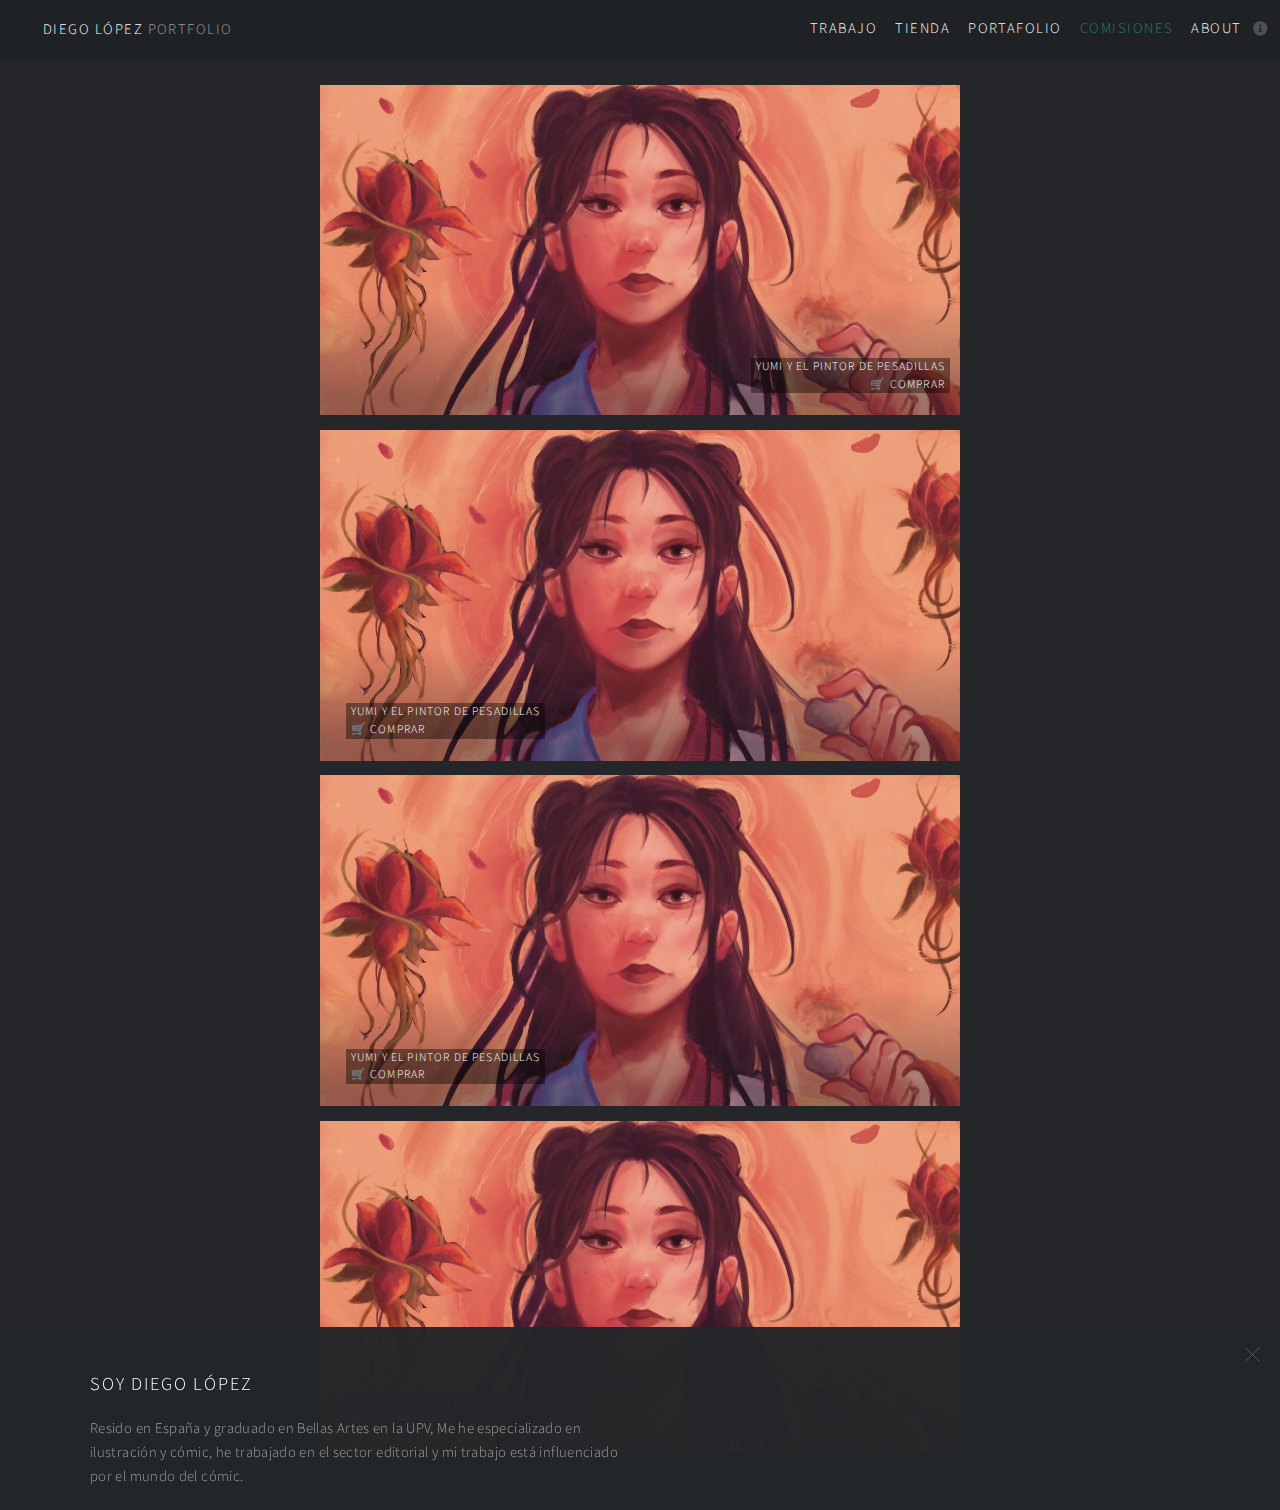
==== commit cb1869ea: "fix: navbar responsive y fix de paddin top" ====
--- a/Commissions.html
+++ b/Commissions.html
@@ -24,12 +24,18 @@
 
 							<strong>Diego L&oacute;pez</strong> portfolio</h1>
 						<nav>
-							<ul>
-								<li><a href="./index.html">Work</a></li>
-								<li><a href="https://www.google.com.ar/?hl=es">Shop</a></li>
+							</ul>
+							<ul id="myTopnav" class="topnav">
+								<li><a href="./index.html">Trabajo</a></li>
+								<li><a href="https://www.google.com.ar/?hl=es">Tienda</a></li>
 								<li><a href="https://www.youtube.com">Portafolio</a></li>
 								<li><a href="#" class="actual-page">Comisiones</a></li>
-								<li><a href="#footer" class="icon solid fa-info-circle">About</a></li>
+								<li><a href="#footer" class="icon solid fa-info-circle" onclick="openNavBarMovile()">About</a></li>
+								<li>
+									<a href="javascript:void(0);" class="iconMenu" onclick="openNavBarMovile()">
+										<i class="fa fa-bars"></i>
+									</a>
+								</li>
 							</ul>
 						</nav>
 					</header>
--- a/assets/css/main.css
+++ b/assets/css/main.css
@@ -2041,7 +2041,10 @@
 		}
 
 		@media screen and (max-width: 480px) {
-
+			#main {
+				padding-top: 0px;
+			}
+			
 			#main .thumb {
 				-moz-transition-delay: 1.175s;
 				-webkit-transition-delay: 1.175s;
@@ -2089,4 +2092,39 @@
 .actual-page{
 	color:#287e6d !important
 }
-	+
+#myTopnav .iconMenu {
+	display: none;
+  }
+
+@media screen and (max-width: 600px) {
+	#myTopnav li:not(:last-child){
+		display: none !important;
+	}
+
+	#myTopnav li a.iconMenu {
+	  float: right;
+	  display: block;
+	}
+
+	#myTopnav.responsive {position: relative !important;}
+	#myTopnav.responsive  li a.iconMenu {
+		position: absolute;
+		right: 0;
+		top: 0;
+	  }
+	#myTopnav.responsive li{
+		float: none !important;
+		display: block !important;
+		text-align: left !important;
+	}
+
+	.responsive{
+		background-color: #1f2224;
+	}
+
+	#main .comissions{
+		margin-left: 0px;
+		width: 100%;
+	}
+}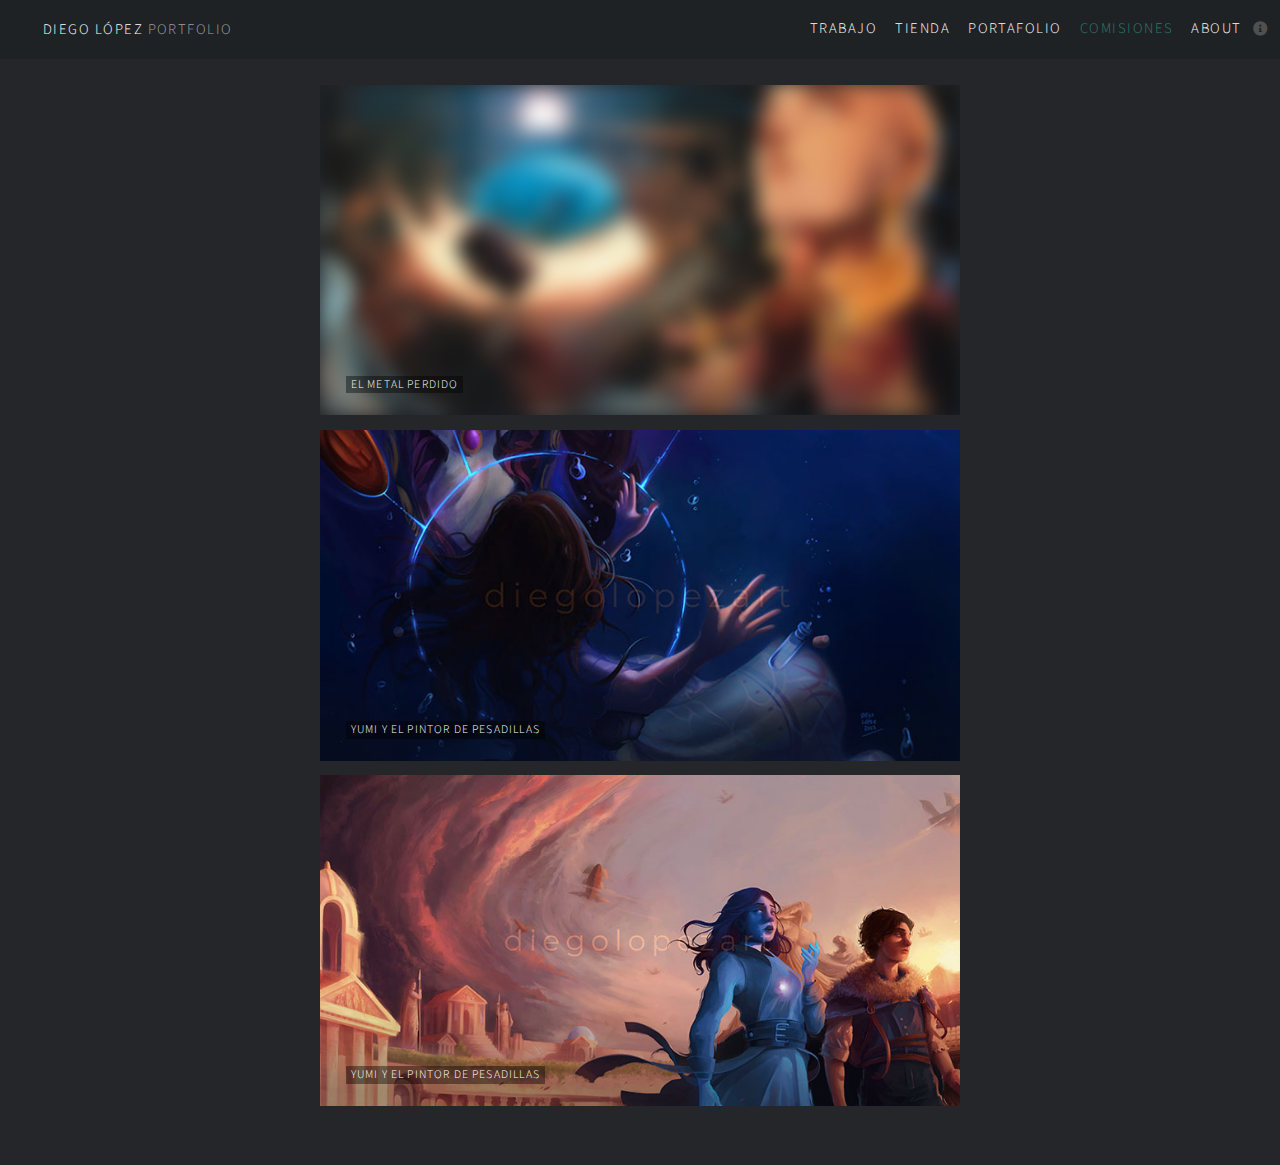
==== commit a1f4af55: "Actualizacion parcial de titulos" ====
--- a/Commissions.html
+++ b/Commissions.html
@@ -27,8 +27,8 @@
 							</ul>
 							<ul id="myTopnav" class="topnav">
 								<li><a href="./index.html">Trabajo</a></li>
-								<li><a href="https://www.google.com.ar/?hl=es">Tienda</a></li>
-								<li><a href="https://www.youtube.com">Portafolio</a></li>
+								<li><a href="#">Tienda</a></li>
+								<li><a href="#">Portafolio</a></li>
 								<li><a href="#" class="actual-page">Comisiones</a></li>
 								<li><a href="#footer" class="icon solid fa-info-circle" onclick="openNavBarMovile()">About</a></li>
 								<li>
@@ -42,37 +42,42 @@
 
 				<!-- Main -->
 					<div id="main">
+
 						<article class="thumb comissions">
-							<a href="images/fulls/03.jpg" class="image"><img src="images/thumbs/Thumb3.jpg" alt="" /></a>
-							<h2 class="info-image derecha">Yumi y el Pintor de Pesadillas
+							<a href="images/comisiones/Metal Perdido _SPOILERS.JPG" class="image blur"><img src="images/comisiones/thumb/thumb_MetalPerdido_SPOILERS.jpg" alt="" /></a>
+							<h2 class="info-image">El Metal Perdido
+								<!--
+								<br/>
+								<a href="https://www.instagram.com/diegolopez_artist" target="_blank">🛒Comprar</a>
+								-->
+							</h2>
+							<!--<p class="info-image">Esto es una prueba conceptual de lo que se puede hacer pintando con acuarelas</p>
+							-->
+						</article>
+
+						<article class="thumb comissions">
+							<a href="images/comisiones/17thSHARD DICEBORN.JPG" class="image"><img src="images/comisiones/thumb/thumb_17thSHARD_DICEBORN.jpg" alt="" /></a>
+							<h2 class="info-image porta">Yumi y el Pintor de Pesadillas
+								<!--
+								<br/>
+								<a href="" target="_blank" class="icon fa-cart-shopping">🛒 Comprar</a>
+								-->
+							</h2>
+							<!--<p class="info-image">Esto es una prueba conceptual de lo que se puede hacer pintando con acuarelas</p>
+							-->
+							</article>
+						
+						<article class="thumb comissions">
+							<a href="images/comisiones/RAUL-LUZ OCASO.JPG" class="image"><img src="images/comisiones/thumb/thumb_RAUL-LUZ_OCASO.jpg" alt="" /></a>
+							<h2 class="info-image">Yumi y el Pintor de Pesadillas
+								<!--
 								<br/>
 								<a href="https://www.instagram.com/diegolopez_artist" target="_blank" class="icon fa-cart-shopping">🛒 Comprar</a>
+								-->
 							</h2>
+							<!--
 							<p class="info-image">Esto es una prueba conceptual de lo que se puede hacer pintando con acuarelas</p>
-						</article>
-						<article class="thumb comissions">
-							<a href="images/fulls/03.jpg" class="image"><img src="images/thumbs/Thumb3.jpg" alt="" /></a>
-							<h2 class="info-image porta">Yumi y el Pintor de Pesadillas
-								<br/>
-								<a href="https://www.instagram.com/diegolopez_artist" target="_blank" class="icon fa-cart-shopping">🛒 Comprar</a>
-							</h2>
-							<p class="info-image">Esto es una prueba conceptual de lo que se puede hacer pintando con acuarelas</p>
-						</article>
-						<article class="thumb comissions">
-							<a href="images/fulls/03.jpg" class="image"><img src="images/thumbs/Thumb3.jpg" alt="" /></a>
-							<h2 class="info-image">Yumi y el Pintor de Pesadillas
-								<br/>
-								<a href="https://www.instagram.com/diegolopez_artist" target="_blank" class="icon fa-cart-shopping">🛒 Comprar</a>
-							</h2>
-							<p class="info-image">Esto es una prueba conceptual de lo que se puede hacer pintando con acuarelas</p>
-						</article>
-						<article class="thumb comissions">
-							<a href="images/fulls/03.jpg" class="image"><img src="images/thumbs/Thumb3.jpg" alt="" /></a>
-							<h2 class="info-image">Yumi y el Pintor de Pesadillas
-								<br/>
-								<a href="https://www.instagram.com/diegolopez_artist" target="_blank" class="icon fa-cart-shopping">🛒 Comprar</a>
-							</h2>
-							<p class="info-image">Esto es una prueba conceptual de lo que se puede hacer pintando con acuarelas</p>
+							-->
 						</article>
 					</div>
 
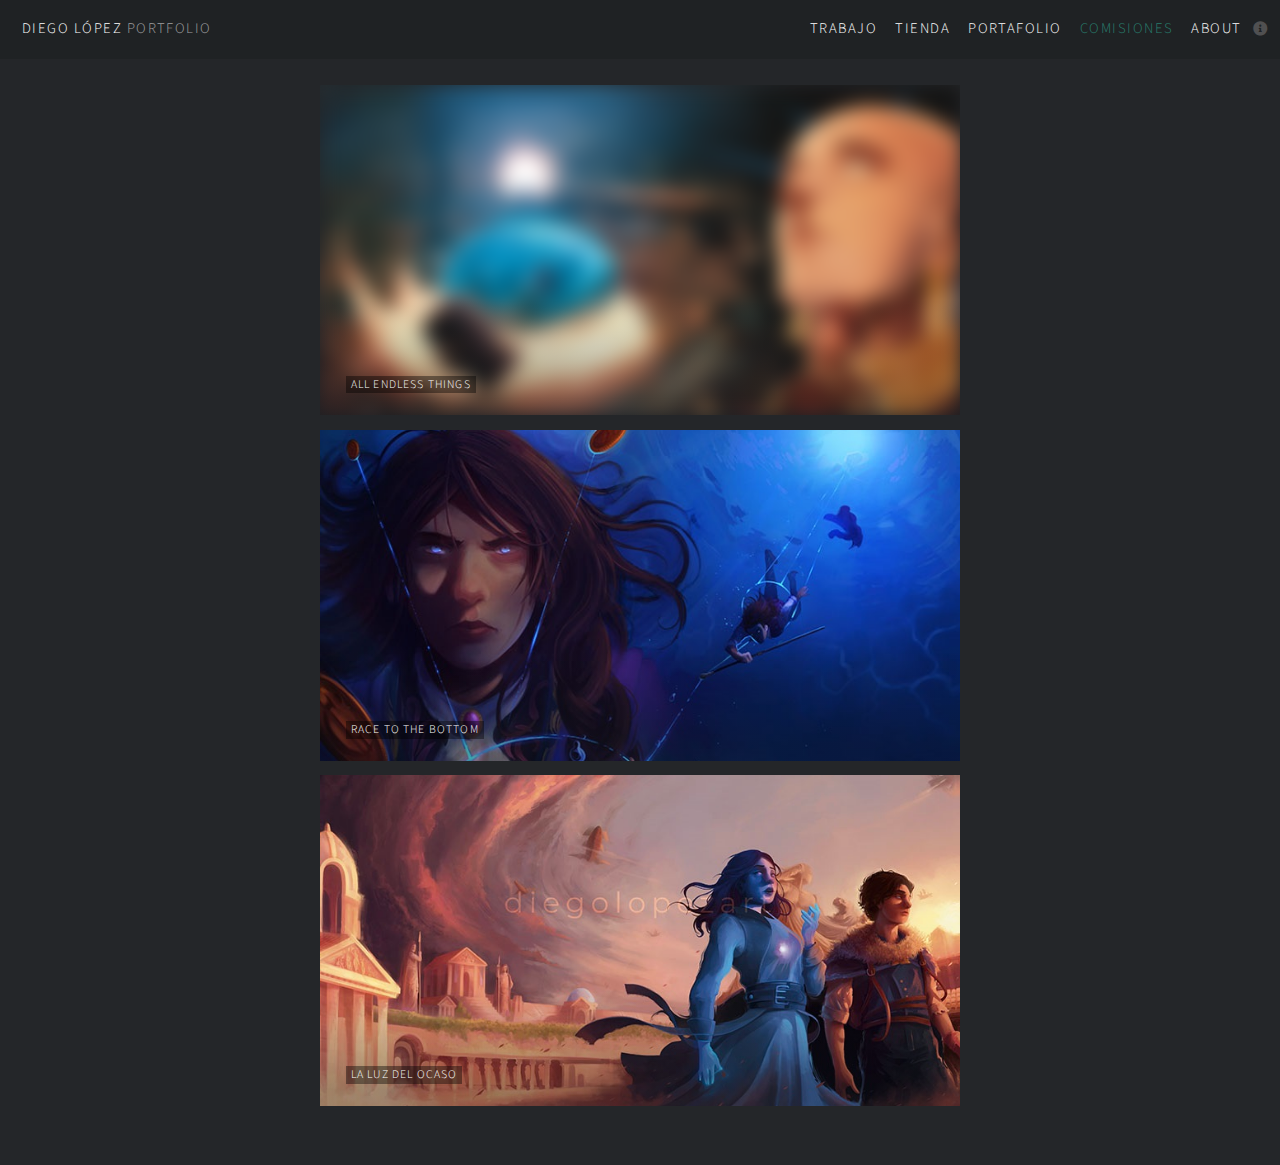
==== commit c67f274e: "nuevas imagenes y nombres" ====
--- a/Commissions.html
+++ b/Commissions.html
@@ -19,16 +19,17 @@
 
 				<!-- Header -->
 					<header id="header">
-						<h1>
-							<a href="https://www.instagram.com/diegolopez_artist" target="_blank" class="icon fa-instagram"><span class="label">Instagram</span></a>
-
-							<strong>Diego L&oacute;pez</strong> portfolio</h1>
+							<h1>
+								<a href="./index.html">
+									<strong>Diego L&oacute;pez</strong> portfolio
+								</a>
+							</h1>
 						<nav>
 							</ul>
 							<ul id="myTopnav" class="topnav">
 								<li><a href="./index.html">Trabajo</a></li>
-								<li><a href="#">Tienda</a></li>
-								<li><a href="#">Portafolio</a></li>
+								<li><a href="https://www.inprnt.com/gallery/diegolopezart/ " target=”_blank”>Tienda</a></li>
+								<li><a href="https://www.behance.net/diegolopezart" target=”_blank”>Portafolio</a></li>
 								<li><a href="#" class="actual-page">Comisiones</a></li>
 								<li><a href="#footer" class="icon solid fa-info-circle" onclick="openNavBarMovile()">About</a></li>
 								<li>
@@ -45,39 +46,35 @@
 
 						<article class="thumb comissions">
 							<a href="images/comisiones/Metal Perdido _SPOILERS.JPG" class="image blur"><img src="images/comisiones/thumb/thumb_MetalPerdido_SPOILERS.jpg" alt="" /></a>
-							<h2 class="info-image">El Metal Perdido
+							<h2 class="info-image">All Endless Things 
 								<!--
 								<br/>
 								<a href="https://www.instagram.com/diegolopez_artist" target="_blank">🛒Comprar</a>
 								-->
 							</h2>
-							<!--<p class="info-image">Esto es una prueba conceptual de lo que se puede hacer pintando con acuarelas</p>
-							-->
+								<p class="info-image">17th Shard’s The Lost Metal Commission</p>
 						</article>
 
 						<article class="thumb comissions">
 							<a href="images/comisiones/17thSHARD DICEBORN.JPG" class="image"><img src="images/comisiones/thumb/thumb_17thSHARD_DICEBORN.jpg" alt="" /></a>
-							<h2 class="info-image porta">Yumi y el Pintor de Pesadillas
+							<h2 class="info-image porta">Race to the Bottom
 								<!--
 								<br/>
 								<a href="" target="_blank" class="icon fa-cart-shopping">🛒 Comprar</a>
 								-->
 							</h2>
-							<!--<p class="info-image">Esto es una prueba conceptual de lo que se puede hacer pintando con acuarelas</p>
-							-->
+							<p class="info-image">17th Shard’s Diceborn Commission </p>
 							</article>
 						
 						<article class="thumb comissions">
 							<a href="images/comisiones/RAUL-LUZ OCASO.JPG" class="image"><img src="images/comisiones/thumb/thumb_RAUL-LUZ_OCASO.jpg" alt="" /></a>
-							<h2 class="info-image">Yumi y el Pintor de Pesadillas
+							<h2 class="info-image">La Luz del Ocaso
 								<!--
 								<br/>
 								<a href="https://www.instagram.com/diegolopez_artist" target="_blank" class="icon fa-cart-shopping">🛒 Comprar</a>
 								-->
 							</h2>
-							<!--
-							<p class="info-image">Esto es una prueba conceptual de lo que se puede hacer pintando con acuarelas</p>
-							-->
+							<p class="info-image">Raúl Sanz’s Prívate Commission  </p>
 						</article>
 					</div>
 
